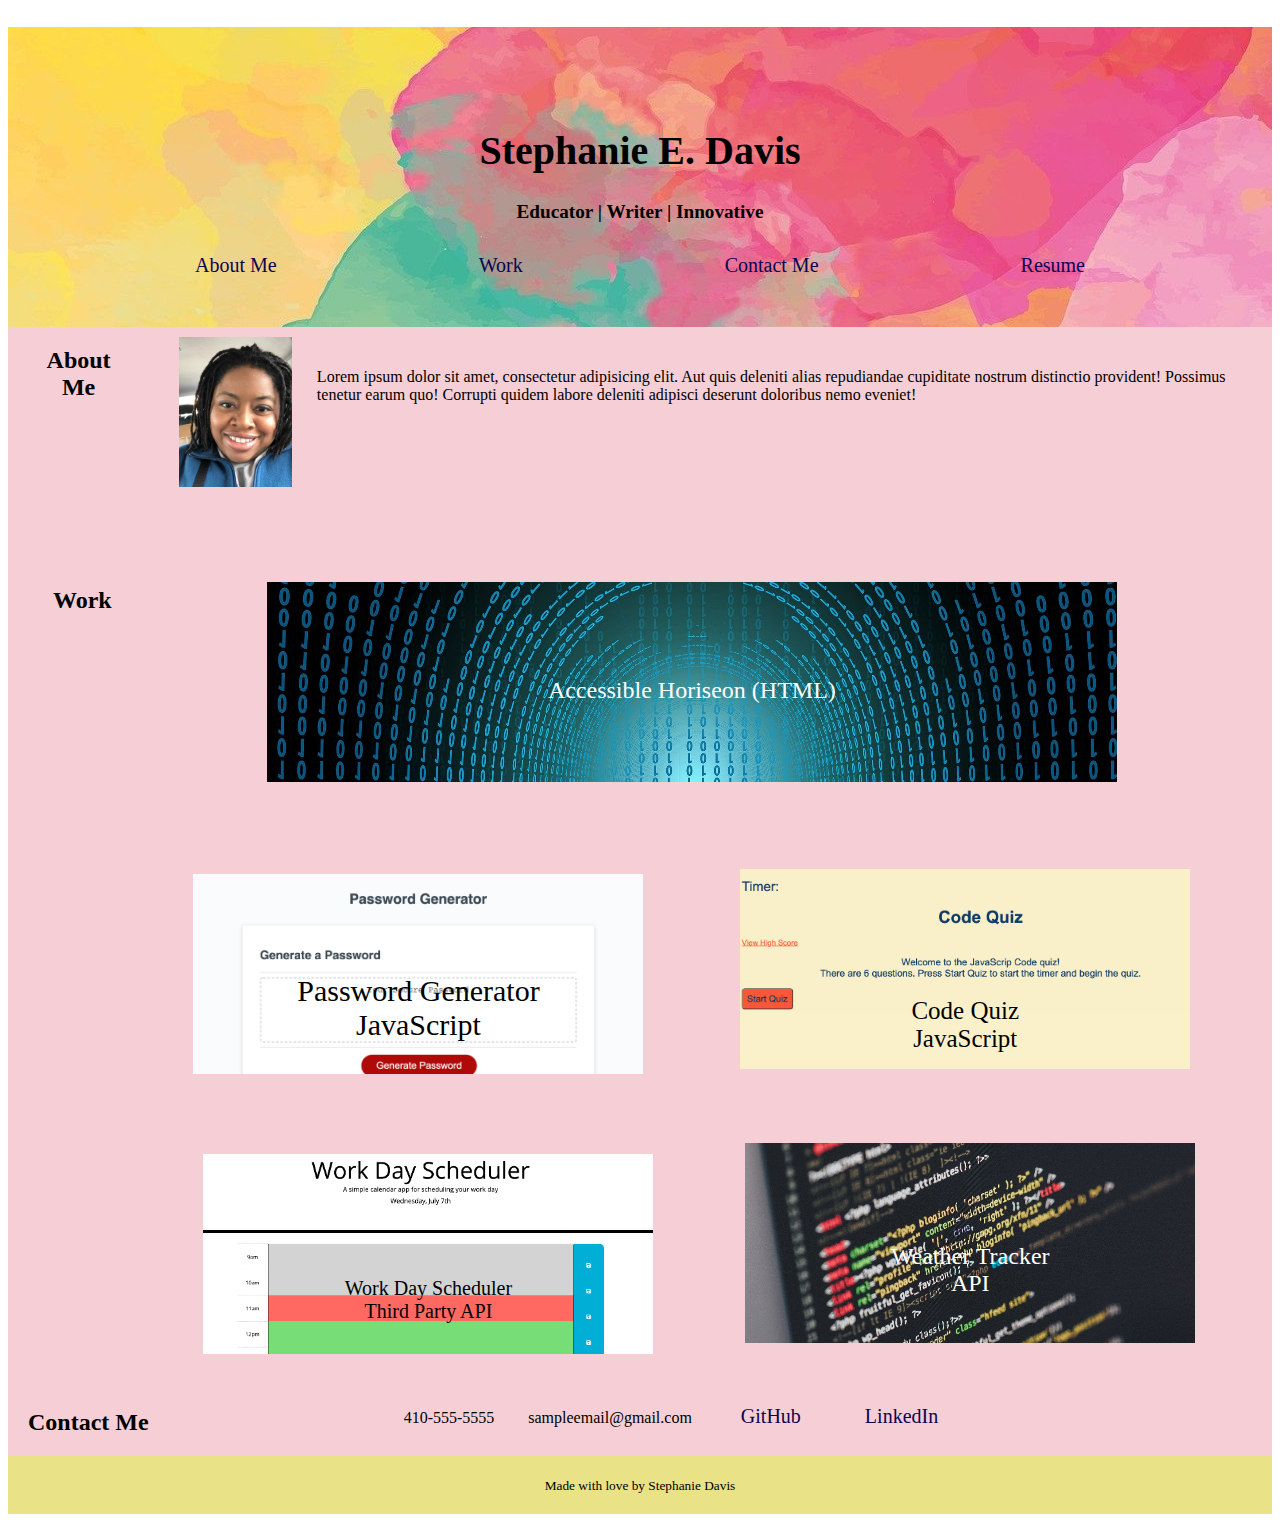
==== index.html @ 7079b50d "copied files from original portfolio" ====
<!DOCTYPE html>
<html lang="us-en">

<head>
    <meta charset="UTF-8" />
    <link rel="stylesheet" href="./assets/css/style.css">
    <title>Stephanie E. Davis Portfolio</title>
</head>

<!-- Heading 1: Name
Links: About Me, Work, Contact Me, and Resume
-->

<body>
    <header>
        <h1>Stephanie E. Davis</h1>
        <h2 id="adjective">Educator | Writer | Innovative</h2>
        <div id="nav">
            <a href="#About">About Me</a>
            <a href="#Work">Work</a>
            <a href="#Contact">Contact Me</a>
            <a href="./assets/resumes/SDavis Resume 08.25.20.pdf" target="_blank">Resume</a>
        </div>
    </header>

    <main>
        <section id="About">
            <h2 id="subbox">About Me</h2>
            <!-- <div id="subbox"> -->
            <!-- <div id="aboutme"> -->
            <img id="sdhead" src="images/sdheadshot.jpg" alt="Stephanie Davis head shot">
            <p id="Abme">Lorem ipsum dolor sit amet, consectetur adipisicing elit. Aut quis deleniti alias repudiandae
                cupiditate
                nostrum distinctio provident! Possimus tenetur earum quo! Corrupti quidem labore deleniti adipisci
                deserunt
                doloribus nemo eveniet!</p>
                <!-- </div> -->
        </section>

        <section id="Work">
            <h2 id="subbox2">Work</h2>
            <div id="bigcontainer">
                <a href="https://whatawhat.github.io/accessible_horiseon/" target="_blank">
                <img id="important" src="./images/binary.jpg"/>
                    </a> <span>Accessible Horiseon (HTML)</span>
                <!-- <p id="important"> <a href="https://whatawhat.github.io/accessible_horiseon/" target="_blank">CSS Style Cheat Sheet<br>
                    HTML and CSS</p> -->
                <div id="section2">
                    <a href="https://whatawhat.github.io/password_generator/" target="_blank">
                    <p id="two">Password Generator<br>
                        JavaScript</p></a>
                    <a href="https://whatawhat.github.io/codequiz/" target="_blank">
                    <p id="three"><br>Code Quiz<br>
                        JavaScript</p></a>
                    <a href="https://whatawhat.github.io/work_scheduler/" target="_blank">
                    <p id="four"><br>Work Day Scheduler<br>
                        Third Party API</p></a>
                    <p id="five">Weather Tracker<br>
                        API</p>
                </div>
            </div>

        </section>


        </section>


        <section id="contactTop">
            <h2 id="subbox3">Contact Me</h2>
            <ul id="Contact">
                <li>410-555-5555</li>
                <li>sampleemail@gmail.com</li>
                <a href="https://github.com/whatawhat" target="_blank"><li>GitHub</li></a>
                <a href="www.linkedin.com/in/stephanie-davis-56780b3b" target="_blank"><li>LinkedIn</li></a>
            </ul>
        </section>

        <footer id="footer">
            <small>Made with love by Stephanie Davis</small>
        </footer>
    </main>
</body>
</html>
</DOCTYPE>
---- assets/css/style.css ----
body {
font-family: Verdana, Geneva, Tahoma, sans-seriè;
}

header {
    background-image: url("../../images/watercolor2.jpg");
    background-repeat: no-repeat;
    height: 300px;
}

h1{
    font-size: 250%;
    text-align: center;
    padding-top: 100px;
}

#adjective {
    text-align: center;
    font-size: 120%;
}

#nav {
    display: flex;
    flex-direction: row;
    flex-wrap: nowrap;
    justify-content: space-evenly;
}

a {
    text-align: center;
    font-size: 125%;
    text-decoration: none;
    color: rgb(12, 4, 82);
    margin: 15px;
}

main {
    background-color: rgb(245, 207, 213);
}

#About {
    display: flex;
    flex-direction: row;
    /* margin-left: 50px; */
    justify-content: space-evenly;
}

#subbox {
    /* padding-right: 20px; */
    text-align: center;
    padding-left: 20px;
}

#aboutme {
    display: flex;
    justify-content: space-evenly;
    align-items: center;
}

#sdhead {
    max-width: 150px;
    max-height: 150px;
    padding-top: 10px;
    padding-bottom: 80px;
    margin-left: 50px;
}

#Abme {
    width: 950px;
    padding: 25px;
}

#Work {
    display: flex;
    flex-direction: row;
    /* flex-wrap: nowrap; */
    justify-content:space-evenly;
}

 #subbox2 {
    padding-left: 45px;
    text-align: center;
    /* padding-right: 90px; */
}

#important {
    /* background-image: url("images/binary.jpg");
    background-size: 500px 200px; */
    color: white;
    /* background-repeat: repeat; */
    /*max-width: 80%;*/
    width: 85%;
    height: 200px;
    text-align: center;
    /* padding-top: 30px;*/
    /* padding-left: 1150px; */
    /*margin-left: 30px; */
    /* padding: 50px 250px; */
    /* border: 100px; */
    /* margin-left: 70px; */
}

span {
    color: white;
    text-align: center;
    /* width: 100%; */
    position: relative;
    bottom: 125px;
    font-size: 150%;
}

#bigcontainer {
    display: flex;
    flex-direction: column;
    justify-content: space-evenly;
    align-items: center;
}

#section2 {
    display: flex;
    flex-direction: row;
    flex-wrap: wrap;
    justify-content: space-evenly;
}

#two {
    background-image: url("../../images/passwordGen.png");
    background-size: 460px;
    font-size: 150%;
    color: #000000;
    width: 450px;
    height: 100px;
    text-align: center;
    padding-top: 100px;
}
#three {
    background-image: url("../../images/codequizOne.png");
    background-size: 475px;
    font-size: 25px;
    color: #000000;
    width: 450px;
    height: 100px;
    text-align: center;
    padding-top: 100px;
}
#four {
    background-image: url("../../images/workday.png");
    background-size: 95%;
    font-size: 20px;
    color: #000000;
    width: 450px;
    height: 100px;
    text-align: center;
    padding-top: 100px;
}
#five {
    background-image: url("../../images/code.jpg");
    background-size: 550px;
    font-size: 150%;
    color: #ffffff;
    width: 450px;
    height: 100px;
    text-align: center;
    padding-top: 100px;
}

#contactTop {
    display: flex;
    flex-direction: row;
    flex-wrap: wrap;
    justify-content: left;
}

#subbox3 {
    text-align: center;
    padding-left: 20px;
}
#Contact {
    text-align: center;
    margin-left: 200px;
}

ul li {
    display: inline;
    margin: 15px;
}

footer {
    text-align: center;
    background-color: rgb(233, 226, 135);
    padding: 20px;    
}

@media screen and (max-width: 992px) {
    
            header {
            background-image: url("images/watercolor2.jpg");
            background-repeat: no-repeat;
            height: 200px;
            max-width: 100%;
        }
        
        h1{
            font-size: 200%;
            text-align: center;
            padding-top: 60px;
        }
        
        #nav {
            display: flex;
            flex-direction: row;
            flex-wrap: nowrap;
            justify-content: space-around;
        }
        
        #Work {
            display: flex;
            flex-direction: row;
            flex-wrap: nowrap;
            justify-content:left;
        }
        
         #subbox2 {
            flex-grow: 4;
            padding-left: 45px;
            text-align: center;
            /* padding-right: 90px; */
        }
        

        #important {
            background-image: url("images/binary.jpg");
            background-size: 560px;
            background-repeat: no-repeat;
            color: white;
            /*width: 500px;*/
            padding-left: 260px;
            padding-right: 230px;
            margin-left: 58px;
            margin-right: 73px;
            border-right: 10px;
            border-left: 10px;
            font-size: 100%
            
        }

        #section2 {
            display: flex;
            flex-direction: row;
            flex-wrap: wrap;
            justify-content: space-around;
        }
        
        #two {
            background-image: url("images/chartcode.jpg");
            background-size: 750px;
            font-size: 125%;
            color: #ffffff;
            width: 300px;
            height: 100px;
            text-align: center;
            padding-top: 75px;
        }
        #three {
            background-image: url("images/greenboard.jpg");
            background-size: 550px;
            font-size: 125%;
            color: #ffffff;
            width: 300px;
            height: 100px;
            text-align: center;
            padding-top: 75px;
        }
        #four {
            background-image: url("images/csscode.jpg");
            background-size: 101%;
            font-size: 125%;
            color: #ffffff;
            width: 300px;
            height: 100px;
            text-align: center;
            padding-top: 75px;
        }
        #five {
            background-image: url("images/code.jpg");
            background-size: 550px;
            font-size: 125%;
            color: #ffffff;
            width: 300px;
            height: 100px;
            text-align: center;
            padding-top: 75px;
        }
        
        #contactTop {
            display: flex;
            flex-direction: row;
            flex-wrap: nowrap;
            justify-content: left;
        }
        
        #subbox3 {
            text-align: center;
        }

        #Contact {
            text-align: center;
            margin-left: 30px;
        }
}


@media screen and (max-width: 768px) {
        header {
            background-image: url("images/watercolor2.jpg");
            background-repeat: no-repeat;
            height: 175px;
        }
        
        h1{
            font-size: 175%;
            text-align: center;
            padding-top: 40px;
        }
        
        #nav {
            display: flex;
            flex-direction: row;
            flex-wrap: nowrap;
            justify-content: space-evenly;
        }
        
        a {
            text-align: center;
            font-size: 125%;
            text-decoration: none;
            color: rgb(12, 4, 82);
            margin: 5px;
        }
        
        main {
            background-color: rgb(245, 207, 213);
        }
        
        #About {
            display: flex;
            flex-direction: row;
            flex-wrap: nowrap;
            justify-content: space-around;
            margin-left: 40px;
        }
        
        #subbox {
            flex-grow: 4;
            padding-right: 20px;
            text-align: center;
        }
        
        #sdhead{
            flex-grow: 2;
            max-width: 100px;
            max-height: 100px;
            padding-top: 10px;
        }
        
        #Abme {
            flex-grow: 5;
            padding: 0px 20px;
        }
        
        #Work {
            display: flex;
            flex-direction: row;
            flex-wrap: nowrap;
            justify-content:left;
        }
        
         #subbox2 {
            flex-grow: 2;
            padding-left: 35px;
            text-align: center;
        }
        
        #important {
            background-image: url("images/binary.jpg");
            background-size: 625px;
            color: white;
            width: 70%;
            height: 75px;
            text-align: center;
            padding-top: 50px;
            padding-left: 130px;
            margin-left: 30px;
        }
        
        #section2 {
            display: flex;
            flex-direction: row;
            flex-wrap: wrap;
            justify-content: space-evenly;
        }
        
        #two {
            background-image: url("images/chartcode.jpg");
            background-size: 750px;
            font-size: 130%;
            color: #ffffff;
            width: 300px;
            height: 100px;
            text-align: center;
            padding-top: 50px;
        }
        #three {
            background-image: url("images/greenboard.jpg");
            background-size: 550px;
            font-size: 130%;
            color: #ffffff;
            width: 300px;
            height: 100px;
            text-align: center;
            padding-top: 50px;
        }
        #four {
            background-image: url("images/csscode.jpg");
            background-size: 101%;
            font-size: 130%;
            color: #ffffff;
            width: 300px;
            height: 100px;
            text-align: center;
            padding-top: 50px;
        }
        #five {
            background-image: url("images/code.jpg");
            background-size: 550px;
            font-size: 130%;
            color: #ffffff;
            width: 300px;
            height: 100px;
            text-align: center;
            padding-top: 50px;
        }
        
        #contactTop {
            display: flex;
            flex-direction: row;
            flex-wrap: nowrap;
            justify-content: left;
        }
        
        #subbox3 {
            text-align: center;
            padding-left: 5px;
        }
        #Contact {
            text-align: center;
            margin-left: 30px;
            font-size: 25px;
        }
        
        ul li {
            
            display: inline;
            margin: 15px 0px;
            font-size: 50%;
        }
        
        footer {
            text-align: center;
            background-color: rgb(233, 226, 135);
            padding: 10px;    
        }
        
}

@media screen and (max-width: 576px) {
    
     header {
        background-image: url("images/watercolor2.jpg");
        background-repeat: no-repeat;
        height: 140px;
    }
    
    h1{
        font-size: 130%;
        text-align: center;
        padding-top: 20px;
    }
    
    #adjective {
        text-align: center;
        font-size: 90%;
    }
    
    #nav {
        display: flex;
        flex-direction: row;
        flex-wrap: nowrap;
        justify-content: space-evenly;
    }
    
    a {
        text-align: center;
        font-size: 100%;
        text-decoration: none;
        color: rgb(12, 4, 82);
    }
    
    #About {
        display: flex;
        flex-direction: column;
        flex-wrap: wrap;
        justify-content: space-around;
        margin-left: 30px;
    }
    
    #subbox {
        flex-grow: 1;
        padding-right: 20px;
        text-align: center;
        font-size: 100%;
    }
    
    #sdhead{
        margin-left: auto;
        margin-right: auto;
        max-width: 50px;
        max-height: 50px;
        padding-top: 10px;
    }
    
    #Abme {
        padding-left: 20px;
        font-size: 80%;
    }
    
    #Work {
        display: flex;
        flex-direction: column;
        flex-wrap: nowrap;
        justify-content:center;
    }
    
     #subbox2 {
        padding-left: 45px;
        text-align: center;
    }
    
    #important {
        /* background-image: url("images/binary.jpg"); */
        background-size: 0px;
        color: darkblue;
        width: 60%;
        height: 50px;
        text-align: center;
        padding-top: 50px;
        padding-left: 10px;
        margin-left: 10px;
        margin-right: 10px;
        padding-right: 20px;
    }
    
    #section2 {
        display: flex;
        flex-direction: column;
        flex-wrap: nowrap;
        justify-content: center;
    }
    
    #two {
        /* background-image: url("images/chartcode.jpg"); */
        background-size: 0px;
        font-size: 100%;
        color: darkblue;
        width: 200px;
        height: 75px;
        text-align: center;
        padding-top: 10px;
        margin-left: auto;
        margin-right: auto;
    }
    #three {
        /* background-image: url("images/greenboard.jpg"); */
        background-size: 0px;
        font-size: 100%;
        color: darkblue;
        width: 200px;
        height: 75px;
        text-align: center;
        padding-top: 10px;
        margin-left: auto;
        margin-right: auto;
    }
    #four {
        /* background-image: url("images/csscode.jpg"); */
        background-size: 0px;
        font-size: 100%;
        color: darkblue;
        width: 200px;
        height: 75px;
        text-align: center;
        padding-top: 10px;
        margin-left: auto;
        margin-right: auto;
    }
    #five {
        /* background-image: url("images/code.jpg"); */
        background-size: 0px;
        font-size: 100%;
        color: darkblue;
        width: 200px;
        height: 75px;
        text-align: center;
        padding-top: 10px;
        margin-left: auto;
        margin-right: auto;
    }
    
    #contactTop {
        display: flex;
        flex-direction: column;
        flex-wrap: wrap;
        justify-content: left;
    }
    
    #subbox3 {
        text-align: center;
        /* padding-left: 20px; */
    }
    #Contact {
        text-align: center;
        margin-left: 0px;
    }
    
    ul li {
        margin: 0px 100px;
        font-size: 60%;
        flex-basis: 300px;
        align-self: center;
    }
    
    footer {
        text-align: center;
        background-color: rgb(233, 226, 135);
        padding: 20px;    
    }
    
    
}
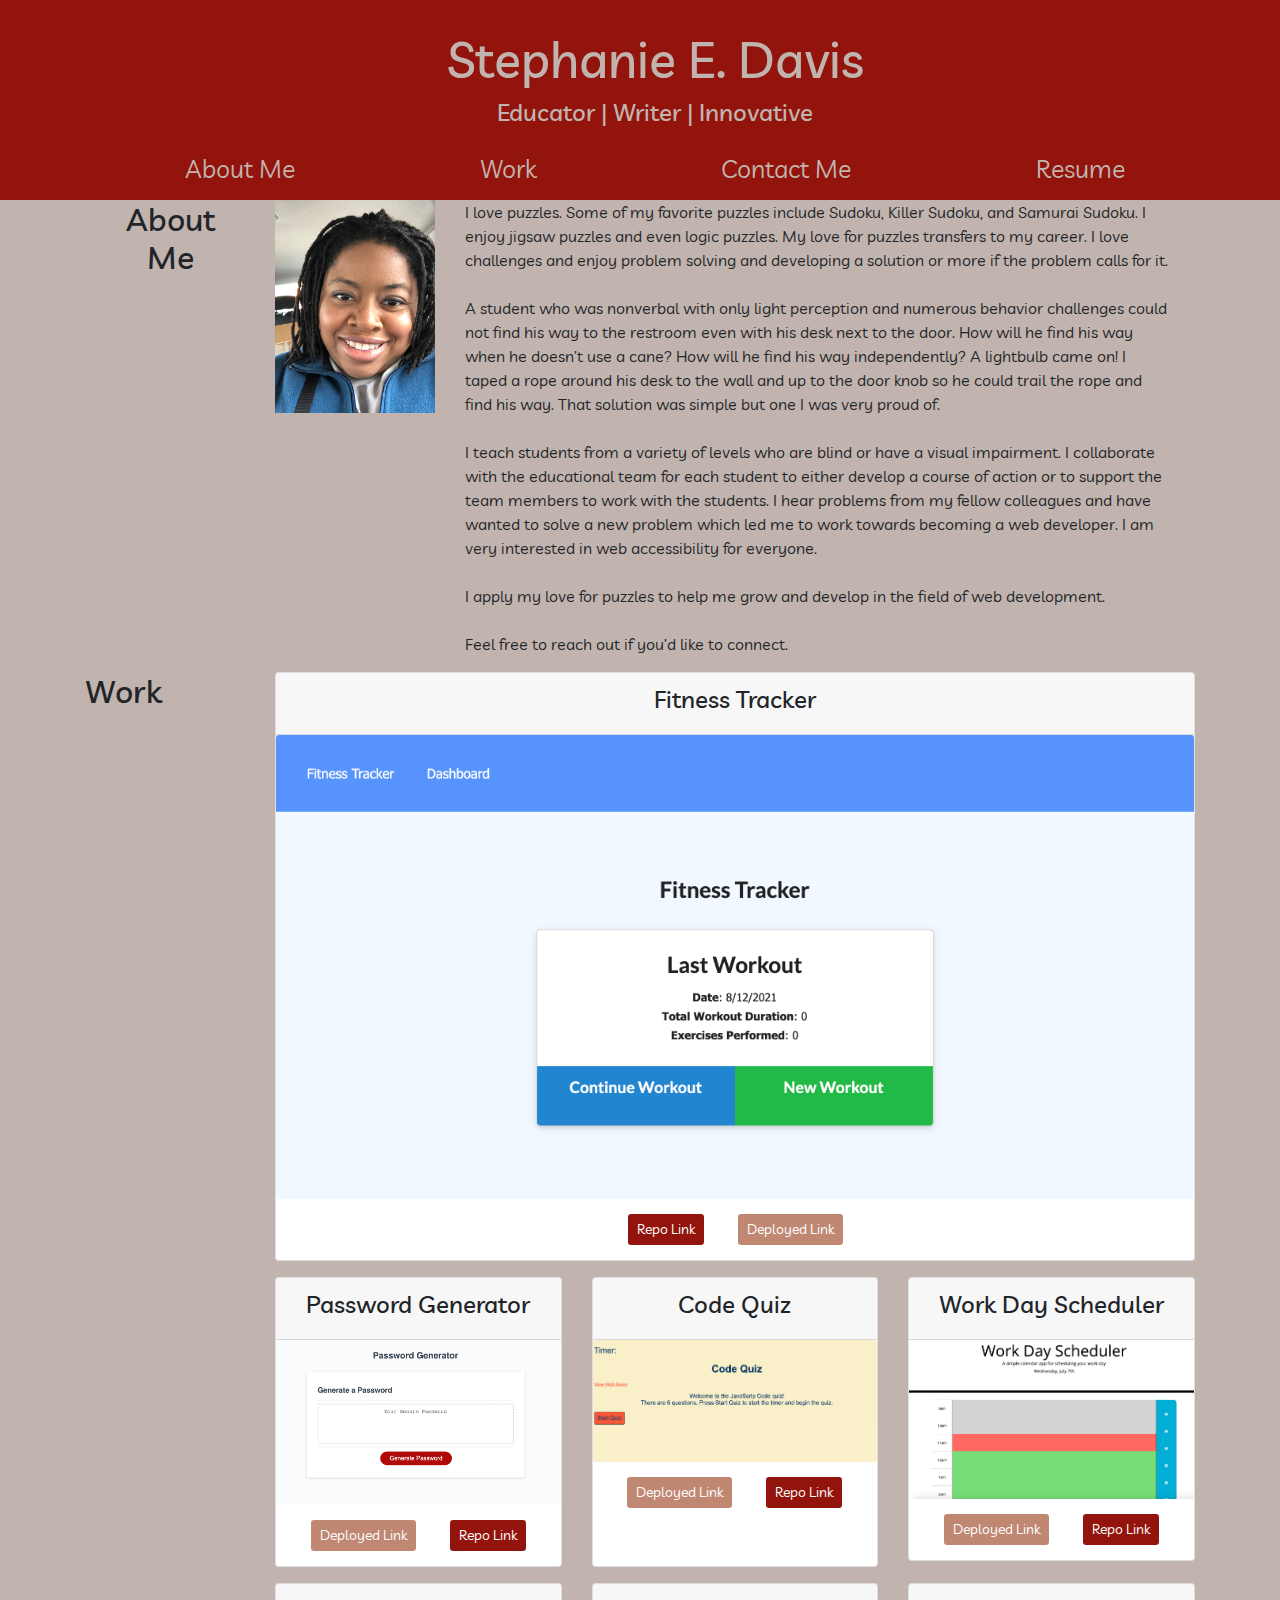
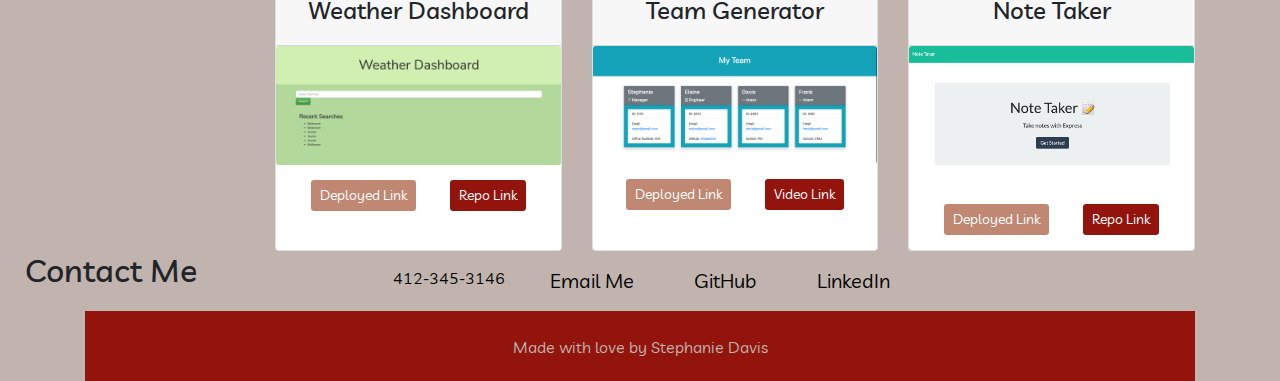
==== commit 60a17aaf: "changed file name so it hopefully comes through" ====
--- a/index.html
+++ b/index.html
@@ -3,15 +3,26 @@
 
 <head>
     <meta charset="UTF-8" />
+    <meta name="viewport" content="width=device-width, initial-scale=1">
+    <link rel="stylesheet" href="https://maxcdn.bootstrapcdn.com/bootstrap/4.5.2/css/bootstrap.min.css">
+    <!-- <script src="https://cdn.jsdelivr.net/npm/bootstrap@5.0.2/dist/js/bootstrap.bundle.min.js" integrity="sha384-MrcW6ZMFYlzcLA8Nl+NtUVF0sA7MsXsP1UyJoMp4YLEuNSfAP+JcXn/tWtIaxVXM" crossorigin="anonymous"></script> -->
+    
+    <!-- <script src="https://cdnjs.cloudflare.com/ajax/libs/popper.js/1.16.0/umd/popper.min.js"></script> -->
+  <!-- <script src="https://maxcdn.bootstrapcdn.com/bootstrap/4.5.2/js/bootstrap.min.js"></script> -->
+  <link rel="preconnect" href="https://fonts.googleapis.com">
+    <link rel="preconnect" href="https://fonts.gstatic.com" crossorigin>
+    <link href="https://fonts.googleapis.com/css2?family=Livvic&display=swap" rel="stylesheet">  
     <link rel="stylesheet" href="./assets/css/style.css">
-    <title>Stephanie E. Davis Portfolio</title>
+  <title>Stephanie E. Davis Portfolio</title>
 </head>
 
 <!-- Heading 1: Name
 Links: About Me, Work, Contact Me, and Resume
 -->
 
+
 <body>
+    <div class="container-fluid" id="bodyheader">
     <header>
         <h1>Stephanie E. Davis</h1>
         <h2 id="adjective">Educator | Writer | Innovative</h2>
@@ -22,64 +33,188 @@
             <a href="./assets/resumes/SDavis Resume 08.25.20.pdf" target="_blank">Resume</a>
         </div>
     </header>
+</div>
 
     <main>
-        <section id="About">
-            <h2 id="subbox">About Me</h2>
-            <!-- <div id="subbox"> -->
-            <!-- <div id="aboutme"> -->
-            <img id="sdhead" src="images/sdheadshot.jpg" alt="Stephanie Davis head shot">
-            <p id="Abme">Lorem ipsum dolor sit amet, consectetur adipisicing elit. Aut quis deleniti alias repudiandae
-                cupiditate
-                nostrum distinctio provident! Possimus tenetur earum quo! Corrupti quidem labore deleniti adipisci
-                deserunt
-                doloribus nemo eveniet!</p>
-                <!-- </div> -->
+    <div class="container">
+        <div class="row">
+            <div class="col-xs-12 col-sm-12 col-md-2 col-lg-2">
+                <h2 id="subbox">About Me</h2>
+            </div>
+            <div class="col-xs-12 col-sm-12 col-md-2 col-lg-2">
+                <img id="sdhead" src="./images/sdheadshot.jpg" class="img-fluid" alt="Stephanie Davis head shot">
+            </div>
+            <div class="ol-xs-12 col-sm-12 col-md-8 col-lg-8">
+            <p id="Abme">I love puzzles. Some of my favorite puzzles include Sudoku, Killer Sudoku, and Samurai Sudoku. I enjoy jigsaw puzzles and even logic puzzles. My love for puzzles transfers to my career. I love challenges and enjoy problem solving and developing a solution or more if the problem calls for it.<br><br>
+
+            A student who was nonverbal with only light perception and numerous behavior challenges could not find his way to the restroom even with his desk next to the door. How will he find his way when he doesn’t use a cane? How will he find his way independently? A lightbulb came on! I taped a rope around his desk to the wall and up to the door knob so he could trail the rope and find his way. That solution was simple but one I was very proud of.<br><br>
+                
+            I teach students from a variety of levels who are blind or have a visual impairment. I collaborate with the educational team for each student to either develop a course of action or to support the team members to work with the students. I hear problems from my fellow colleagues and have wanted to solve a new problem which led me to work towards becoming a web developer. I am very interested in web accessibility for everyone.<br><br>
+                
+            I apply my love for puzzles to help me grow and develop in the field of web development.<br><br>
+                
+            Feel free to reach out if you’d like to connect.</p>
+            </div>
+        </div>
+            </section>
+    </div>
+
+    <div class="container">
+        <div class="row">
+            <div class="ol-xs-12 col-sm-3 col-md-3 col-lg-2">
+                <h2 id="subbox2">Work</h2>
+            </div>
+            <div class="ol-xs-12 col-sm-9 col-md-9 col-lg-10">
+                    <div class="card text-center">
+                        <div class="card-header">
+                            <h4>Fitness Tracker</h4>
+                        </div>
+                        <div>
+                        <img class="card-img" src="./images/FitnessTrackHome.png" class="img-fluid"/>
+                        </div>
+
+                        <div>
+                        <a href="https://github.com/whatawhat/workout_tracker" target="_blank" class="btn btn-sm active repolink" role="button">Repo Link</a>
+                        <a href="https://aqueous-beyond-78787.herokuapp.com/" class="btn btn-sm active deployedlink" role="button">Deployed Link</a>
+                        </div>
+                    </div>
+            </div>
+
+    <div class="container workcard">
+        <div class=row>
+            <div class="col-xs-12 col-sm-6 col-md-6 col-lg-4 mt-3">
+                <div class="card text-center">
+                    <div class="card-header" class="cardtop">
+                        <h4>Password Generator</h4>
+                    </div>
+                    <div>
+                        <img class="card-img" src="images/passwordGen.png"/>
+                    </div>
+                    <div>
+                        <a href="https://whatawhat.github.io/password_generator/" target="_blank" class=" btn btn-sm active deployedlink" role="button">Deployed Link</a>
+                        <a href="https://github.com/whatawhat/password_generator" class="btn btn-sm active repolink" role="button">Repo Link</a>
+                    </div>
+                </div>
+            </div>
+
+            <div class="col-xs-12 col-sm-6 col-md-6 col-lg-4 mt-3">
+                <div class="card text-center h-100">
+                    <div class="card-header" class="cardtop">
+                        <h4>Code Quiz</h4>
+                    </div>
+                    <div>
+                        <img class="card-img" src="images/codequizOne.png"/>
+                    </div>
+                    <div>
+                        <a href="https://github.com/whatawhat/codequiz" target="_blank" class="btn btn-sm active deployedlink" role="button">Deployed Link</a>
+                        <a href="https://whatawhat.github.io/codequiz/" target="_blank" class="btn btn-sm active repolink" role="button">Repo Link</a>
+                    </div>
+                </div>
+            </div>
+
+            <div class="col-xs-12 col-sm-6 col-md-6 col-lg-4 mt-3">
+                <div class="card text-center">
+                    <div class="card-header" class="cardtop">
+                        <h4>Work Day Scheduler</h4>
+                    </div>
+                    <div>
+                        <img class="card-img" src="images/workday.png"/>
+                    </div>
+                    <div>
+                        <a href="https://github.com/whatawhat/work_scheduler" target="_blank" class="btn btn-sm active deployedlink" role="button">Deployed Link</a>
+                        <a href="https://whatawhat.github.io/work_scheduler/" target="_blank" class="btn btn-sm active repolink" role="button">Repo Link</a>
+                    </div>
+                </div>
+            </div>
+
+            <div class="col-xs-12 col-sm-6 col-md-6 col-lg-4 mt-3">
+                <div class="card text-center h-100">
+                    <div class="card-header" class="cardtop">
+                        <h4>Weather Dashboard</h4>
+                    </div>
+                    <div>
+                        <img class="card-img" src="images/Weatherdash1.png"/>
+                    </div>
+                    <div>
+                        <a href="https://github.com/whatawhat/weather_dashboard" target="_blank" class="btn btn-sm active deployedlink" role="button">Deployed Link</a>
+                        <a href="https://whatawhat.github.io/weather_dashboard/" target="_blank" class="btn btn-sm active repolink" role="button">Repo Link</a>
+                    </div>
+                </div>
+            </div>
+
+            <div class="col-xs-12 col-sm-6 col-md-6 col-lg-4 mt-3">
+                <div class="card text-center h-100">
+                    <div class="card-header" class="cardtop">
+                        <h4>Team Generator</h4>
+                    </div>
+                    <div>
+                        <img class="card-img" src="images/team_generate_pic.png"/>
+                    </div>
+                    <div>
+                        <a href="https://github.com/whatawhat/team_profile" target="_blank" class="btn btn-sm active deployedlink" role="button">Deployed Link</a>
+                        <a href="https://drive.google.com/file/d/1Y1387oLMv15UVaobafnYd0-dpTm5bjFo/view" target="_blank" class="btn btn-sm active repolink" role="button">Video Link</a>
+                    </div>
+                </div>
+            </div>
+
+            <div class="col-xs-12 col-sm-6 col-md-6 col-lg-4 mt-3">
+                <div class="card text-center">
+                    <div class="card-header" class="cardtop">
+                        <h4>Note Taker</h4>
+                    </div>
+                    <div>
+                        <img class="card-img" src="images/introNoteTracker4.png"/>
+                    </div>
+                    <div>
+                        <a href="https://github.com/whatawhat/note_taker" target="_blank" class="btn btn-sm active deployedlink" role="button">Deployed Link</a>
+                        <a href="https://peaceful-bayou-22212.herokuapp.com/" target="_blank" class="btn btn-sm active repolink" role="button">Repo Link</a>
+                    </div>
+                </div>
+            </div>
+
+        </div>
+    </div>
+            
+             
+
         </section>
-
-        <section id="Work">
-            <h2 id="subbox2">Work</h2>
-            <div id="bigcontainer">
-                <a href="https://whatawhat.github.io/accessible_horiseon/" target="_blank">
-                <img id="important" src="./images/binary.jpg"/>
-                    </a> <span>Accessible Horiseon (HTML)</span>
-                <!-- <p id="important"> <a href="https://whatawhat.github.io/accessible_horiseon/" target="_blank">CSS Style Cheat Sheet<br>
-                    HTML and CSS</p> -->
-                <div id="section2">
-                    <a href="https://whatawhat.github.io/password_generator/" target="_blank">
-                    <p id="two">Password Generator<br>
-                        JavaScript</p></a>
-                    <a href="https://whatawhat.github.io/codequiz/" target="_blank">
-                    <p id="three"><br>Code Quiz<br>
-                        JavaScript</p></a>
-                    <a href="https://whatawhat.github.io/work_scheduler/" target="_blank">
-                    <p id="four"><br>Work Day Scheduler<br>
-                        Third Party API</p></a>
-                    <p id="five">Weather Tracker<br>
-                        API</p>
-                </div>
-            </div>
+        </div>
+
 
         </section>
-
-
-        </section>
-
-
-        <section id="contactTop">
-            <h2 id="subbox3">Contact Me</h2>
-            <ul id="Contact">
-                <li>410-555-5555</li>
-                <li>sampleemail@gmail.com</li>
-                <a href="https://github.com/whatawhat" target="_blank"><li>GitHub</li></a>
-                <a href="www.linkedin.com/in/stephanie-davis-56780b3b" target="_blank"><li>LinkedIn</li></a>
-            </ul>
-        </section>
+<div class="container">
+    <div class="row">
+            <div class="col-xs-12 col-sm-3 col-md-3 col-lg-3">
+                <h2 class="text-center text-left" id="contact">Contact Me</h2>
+            </div>
+            <div class="col-xs-12 col-sm-9 col-md-9 col-lg-9">
+                <ul class="nav text-center" id="contactsect">
+                    <li class="nav-item">412-345-3146</li>
+                    <li class="nav-item">
+                        <a class="foot" href="mailto:stephedavis12@gmail.com" target="_blank">Email Me</a>
+                    </li>
+                    <li class="nav-item">
+                        <a class="foot" href="https://github.com/whatawhat" target="_blank">GitHub</a>
+                    </li>
+                    <li class="nav-item">
+                        <a class="foot" href="www.linkedin.com/in/stephanie-davis-56780b3b" target="_blank">LinkedIn</a>
+                    </li>
+                
+                    <!-- <li class="nav-item">
+                        <a class="foot" href="www.linkedin.com/in/stephanie-davis-56780b3b" target="_blank">Twitter</a>
+                    </li> -->
+                </ul>
+            </div>
+       
+    </div>
+</div>
 
         <footer id="footer">
             <small>Made with love by Stephanie Davis</small>
         </footer>
     </main>
+</div>
+    <script src="https://cdn.jsdelivr.net/npm/bootstrap@5.0.2/dist/js/bootstrap.bundle.min.js" integrity="sha384-MrcW6ZMFYlzcLA8Nl+NtUVF0sA7MsXsP1UyJoMp4YLEuNSfAP+JcXn/tWtIaxVXM" crossorigin="anonymous"></script>
 </body>
 </html>
 </DOCTYPE>--- a/assets/css/style.css
+++ b/assets/css/style.css
@@ -1,22 +1,33 @@
 body {
-font-family: Verdana, Geneva, Tahoma, sans-seriè;
+    font-family: 'Livvic', sans-serif;
+    margin: 0;
+    padding: 0;
+/* font-family: Verdana, Geneva, Tahoma, sans-serif; */
 }
 
 header {
-    background-image: url("../../images/watercolor2.jpg");
-    background-repeat: no-repeat;
-    height: 300px;
+    height: 200px;
+    font-size: 20px;
+    width: 100vw;
+    left: 0px;
+}
+
+#bodyheader {
+    background-color: #92140C;
+    width: 100%;
 }
 
 h1{
     font-size: 250%;
     text-align: center;
-    padding-top: 100px;
+    padding-top: 30px;
+    color: #C1B4AE;
 }
 
 #adjective {
     text-align: center;
     font-size: 120%;
+    color: #C1B4AE;
 }
 
 #nav {
@@ -24,18 +35,20 @@
     flex-direction: row;
     flex-wrap: nowrap;
     justify-content: space-evenly;
+    color: #C1B4AE;
+    border-bottom: 20px;
 }
 
 a {
     text-align: center;
     font-size: 125%;
     text-decoration: none;
-    color: rgb(12, 4, 82);
+    color: #C1B4AE;
     margin: 15px;
 }
 
 main {
-    background-color: rgb(245, 207, 213);
+    background-color: #C1B4AE;
 }
 
 #About {
@@ -46,58 +59,28 @@
 }
 
 #subbox {
-    /* padding-right: 20px; */
+    padding-right: 10px; 
     text-align: center;
     padding-left: 20px;
-}
-
-#aboutme {
-    display: flex;
-    justify-content: space-evenly;
-    align-items: center;
-}
-
-#sdhead {
-    max-width: 150px;
-    max-height: 150px;
-    padding-top: 10px;
-    padding-bottom: 80px;
-    margin-left: 50px;
+    /* margin-left: -225px; */
 }
 
 #Abme {
-    width: 950px;
-    padding: 25px;
-}
-
-#Work {
-    display: flex;
-    flex-direction: row;
-    /* flex-wrap: nowrap; */
-    justify-content:space-evenly;
-}
-
- #subbox2 {
-    padding-left: 45px;
-    text-align: center;
-    /* padding-right: 90px; */
-}
-
-#important {
-    /* background-image: url("images/binary.jpg");
-    background-size: 500px 200px; */
-    color: white;
-    /* background-repeat: repeat; */
-    /*max-width: 80%;*/
-    width: 85%;
-    height: 200px;
-    text-align: center;
-    /* padding-top: 30px;*/
-    /* padding-left: 1150px; */
-    /*margin-left: 30px; */
-    /* padding: 50px 250px; */
-    /* border: 100px; */
-    /* margin-left: 70px; */
+    /* width: 950px; */
+    padding-right: 25px;
+}
+
+
+/* #subbox2 {
+    margin-left: -70px;
+} */
+#cardtop {
+    background-color: #BE7C4D;;
+    color:#353238;
+}
+
+.workcard {
+    margin-left: 190px;
 }
 
 span {
@@ -109,13 +92,15 @@
     font-size: 150%;
 }
 
-#bigcontainer {
-    display: flex;
-    flex-direction: column;
-    justify-content: space-evenly;
-    align-items: center;
-}
-
+.repolink {
+    background-color: #92140C;
+    color: white;
+}
+
+.deployedlink {
+    background-color: #C08773;
+    color: white;
+}
 #section2 {
     display: flex;
     flex-direction: row;
@@ -123,47 +108,6 @@
     justify-content: space-evenly;
 }
 
-#two {
-    background-image: url("../../images/passwordGen.png");
-    background-size: 460px;
-    font-size: 150%;
-    color: #000000;
-    width: 450px;
-    height: 100px;
-    text-align: center;
-    padding-top: 100px;
-}
-#three {
-    background-image: url("../../images/codequizOne.png");
-    background-size: 475px;
-    font-size: 25px;
-    color: #000000;
-    width: 450px;
-    height: 100px;
-    text-align: center;
-    padding-top: 100px;
-}
-#four {
-    background-image: url("../../images/workday.png");
-    background-size: 95%;
-    font-size: 20px;
-    color: #000000;
-    width: 450px;
-    height: 100px;
-    text-align: center;
-    padding-top: 100px;
-}
-#five {
-    background-image: url("../../images/code.jpg");
-    background-size: 550px;
-    font-size: 150%;
-    color: #ffffff;
-    width: 450px;
-    height: 100px;
-    text-align: center;
-    padding-top: 100px;
-}
-
 #contactTop {
     display: flex;
     flex-direction: row;
@@ -175,27 +119,37 @@
     text-align: center;
     padding-left: 20px;
 }
-#Contact {
+
+/* #Contact {
     text-align: center;
     margin-left: 200px;
-}
+} */
 
 ul li {
     display: inline;
     margin: 15px;
-}
-
+    color: black;
+}
+
+#contact {
+    /* padding-left: -25px; */
+    margin-left: -225px;
+}
+.foot {
+    color: black;
+  
+}
 footer {
     text-align: center;
-    background-color: rgb(233, 226, 135);
-    padding: 20px;    
+    background-color: #92140C;
+    color: #C1B4AE;
+    padding: 20px;
+    font-size: 20px;  
 }
 
 @media screen and (max-width: 992px) {
     
-            header {
-            background-image: url("images/watercolor2.jpg");
-            background-repeat: no-repeat;
+        header {
             height: 200px;
             max-width: 100%;
         }
@@ -219,29 +173,9 @@
             flex-wrap: nowrap;
             justify-content:left;
         }
-        
-         #subbox2 {
-            flex-grow: 4;
-            padding-left: 45px;
-            text-align: center;
-            /* padding-right: 90px; */
-        }
-        
-
-        #important {
-            background-image: url("images/binary.jpg");
-            background-size: 560px;
-            background-repeat: no-repeat;
-            color: white;
-            /*width: 500px;*/
-            padding-left: 260px;
-            padding-right: 230px;
-            margin-left: 58px;
-            margin-right: 73px;
-            border-right: 10px;
-            border-left: 10px;
-            font-size: 100%
-            
+
+        .workcard {
+            margin-left: 175px;
         }
 
         #section2 {
@@ -251,47 +185,6 @@
             justify-content: space-around;
         }
         
-        #two {
-            background-image: url("images/chartcode.jpg");
-            background-size: 750px;
-            font-size: 125%;
-            color: #ffffff;
-            width: 300px;
-            height: 100px;
-            text-align: center;
-            padding-top: 75px;
-        }
-        #three {
-            background-image: url("images/greenboard.jpg");
-            background-size: 550px;
-            font-size: 125%;
-            color: #ffffff;
-            width: 300px;
-            height: 100px;
-            text-align: center;
-            padding-top: 75px;
-        }
-        #four {
-            background-image: url("images/csscode.jpg");
-            background-size: 101%;
-            font-size: 125%;
-            color: #ffffff;
-            width: 300px;
-            height: 100px;
-            text-align: center;
-            padding-top: 75px;
-        }
-        #five {
-            background-image: url("images/code.jpg");
-            background-size: 550px;
-            font-size: 125%;
-            color: #ffffff;
-            width: 300px;
-            height: 100px;
-            text-align: center;
-            padding-top: 75px;
-        }
-        
         #contactTop {
             display: flex;
             flex-direction: row;
@@ -312,8 +205,6 @@
 
 @media screen and (max-width: 768px) {
         header {
-            background-image: url("images/watercolor2.jpg");
-            background-repeat: no-repeat;
             height: 175px;
         }
         
@@ -334,13 +225,12 @@
             text-align: center;
             font-size: 125%;
             text-decoration: none;
-            color: rgb(12, 4, 82);
             margin: 5px;
         }
         
-        main {
+        /* main {
             background-color: rgb(245, 207, 213);
-        }
+        } */
         
         #About {
             display: flex;
@@ -351,16 +241,19 @@
         }
         
         #subbox {
-            flex-grow: 4;
+            /* flex-grow: 4; */
             padding-right: 20px;
             text-align: center;
         }
         
         #sdhead{
-            flex-grow: 2;
+            /* flex-grow: 2; */
             max-width: 100px;
             max-height: 100px;
             padding-top: 10px;
+            display: block;
+            margin-left: auto;
+            margin-right: auto;
         }
         
         #Abme {
@@ -381,66 +274,10 @@
             text-align: center;
         }
         
-        #important {
-            background-image: url("images/binary.jpg");
-            background-size: 625px;
-            color: white;
-            width: 70%;
-            height: 75px;
-            text-align: center;
-            padding-top: 50px;
-            padding-left: 130px;
-            margin-left: 30px;
-        }
-        
-        #section2 {
-            display: flex;
-            flex-direction: row;
-            flex-wrap: wrap;
-            justify-content: space-evenly;
-        }
-        
-        #two {
-            background-image: url("images/chartcode.jpg");
-            background-size: 750px;
-            font-size: 130%;
-            color: #ffffff;
-            width: 300px;
-            height: 100px;
-            text-align: center;
-            padding-top: 50px;
-        }
-        #three {
-            background-image: url("images/greenboard.jpg");
-            background-size: 550px;
-            font-size: 130%;
-            color: #ffffff;
-            width: 300px;
-            height: 100px;
-            text-align: center;
-            padding-top: 50px;
-        }
-        #four {
-            background-image: url("images/csscode.jpg");
-            background-size: 101%;
-            font-size: 130%;
-            color: #ffffff;
-            width: 300px;
-            height: 100px;
-            text-align: center;
-            padding-top: 50px;
-        }
-        #five {
-            background-image: url("images/code.jpg");
-            background-size: 550px;
-            font-size: 130%;
-            color: #ffffff;
-            width: 300px;
-            height: 100px;
-            text-align: center;
-            padding-top: 50px;
-        }
-        
+        .workcard {
+            margin-left: 135px;
+        }
+
         #contactTop {
             display: flex;
             flex-direction: row;
@@ -462,12 +299,13 @@
             
             display: inline;
             margin: 15px 0px;
-            font-size: 50%;
+            /* font-size: 50%; */
         }
         
         footer {
             text-align: center;
-            background-color: rgb(233, 226, 135);
+            background-color: #92140C;
+            color: #C1B4AE;
             padding: 10px;    
         }
         
@@ -476,8 +314,6 @@
 @media screen and (max-width: 576px) {
     
      header {
-        background-image: url("images/watercolor2.jpg");
-        background-repeat: no-repeat;
         height: 140px;
     }
     
@@ -503,7 +339,6 @@
         text-align: center;
         font-size: 100%;
         text-decoration: none;
-        color: rgb(12, 4, 82);
     }
     
     #About {
@@ -545,21 +380,9 @@
         padding-left: 45px;
         text-align: center;
     }
-    
-    #important {
-        /* background-image: url("images/binary.jpg"); */
-        background-size: 0px;
-        color: darkblue;
-        width: 60%;
-        height: 50px;
-        text-align: center;
-        padding-top: 50px;
-        padding-left: 10px;
-        margin-left: 10px;
-        margin-right: 10px;
-        padding-right: 20px;
-    }
-    
+    .workcard {
+        margin-left: auto;
+    }
     #section2 {
         display: flex;
         flex-direction: column;
@@ -567,55 +390,6 @@
         justify-content: center;
     }
     
-    #two {
-        /* background-image: url("images/chartcode.jpg"); */
-        background-size: 0px;
-        font-size: 100%;
-        color: darkblue;
-        width: 200px;
-        height: 75px;
-        text-align: center;
-        padding-top: 10px;
-        margin-left: auto;
-        margin-right: auto;
-    }
-    #three {
-        /* background-image: url("images/greenboard.jpg"); */
-        background-size: 0px;
-        font-size: 100%;
-        color: darkblue;
-        width: 200px;
-        height: 75px;
-        text-align: center;
-        padding-top: 10px;
-        margin-left: auto;
-        margin-right: auto;
-    }
-    #four {
-        /* background-image: url("images/csscode.jpg"); */
-        background-size: 0px;
-        font-size: 100%;
-        color: darkblue;
-        width: 200px;
-        height: 75px;
-        text-align: center;
-        padding-top: 10px;
-        margin-left: auto;
-        margin-right: auto;
-    }
-    #five {
-        /* background-image: url("images/code.jpg"); */
-        background-size: 0px;
-        font-size: 100%;
-        color: darkblue;
-        width: 200px;
-        height: 75px;
-        text-align: center;
-        padding-top: 10px;
-        margin-left: auto;
-        margin-right: auto;
-    }
-    
     #contactTop {
         display: flex;
         flex-direction: column;
@@ -634,14 +408,15 @@
     
     ul li {
         margin: 0px 100px;
-        font-size: 60%;
+        /* font-size: 60%; */
         flex-basis: 300px;
         align-self: center;
     }
     
     footer {
         text-align: center;
-        background-color: rgb(233, 226, 135);
+        background-color: #92140C;
+        color: #C1B4AE;
         padding: 20px;    
     }
     
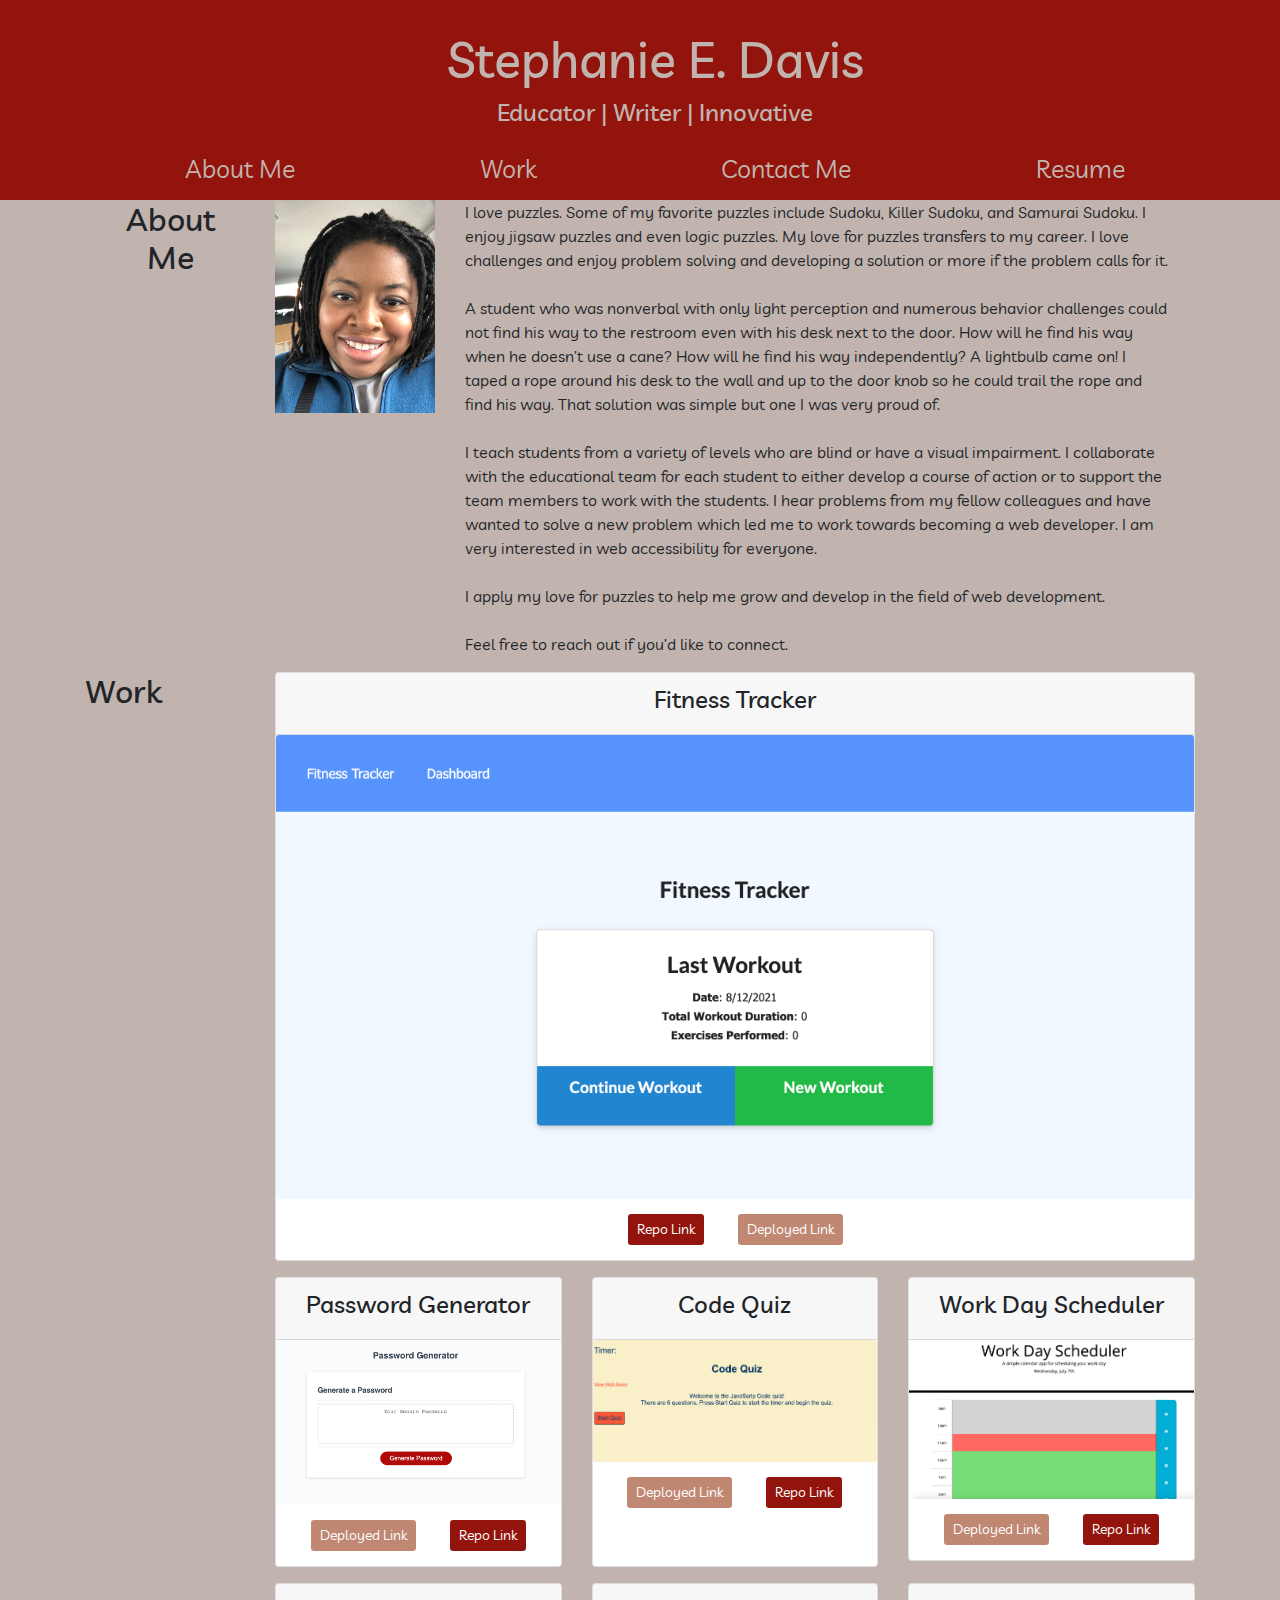
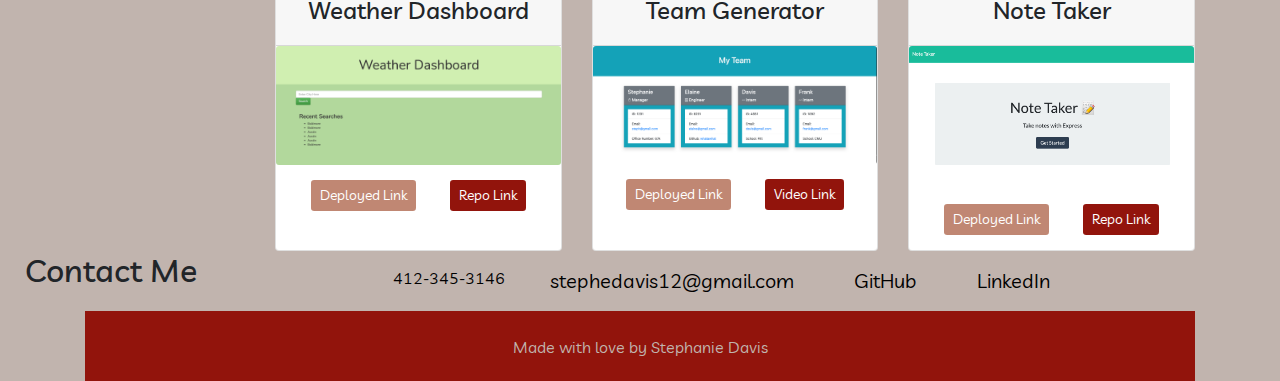
==== commit 14b0a33a: "changed email me to the actual email address for grading purposes; prefer email me" ====
--- a/index.html
+++ b/index.html
@@ -191,7 +191,7 @@
                 <ul class="nav text-center" id="contactsect">
                     <li class="nav-item">412-345-3146</li>
                     <li class="nav-item">
-                        <a class="foot" href="mailto:stephedavis12@gmail.com" target="_blank">Email Me</a>
+                        <a class="foot" href="mailto:stephedavis12@gmail.com" target="_blank">stephedavis12@gmail.com</a>
                     </li>
                     <li class="nav-item">
                         <a class="foot" href="https://github.com/whatawhat" target="_blank">GitHub</a>
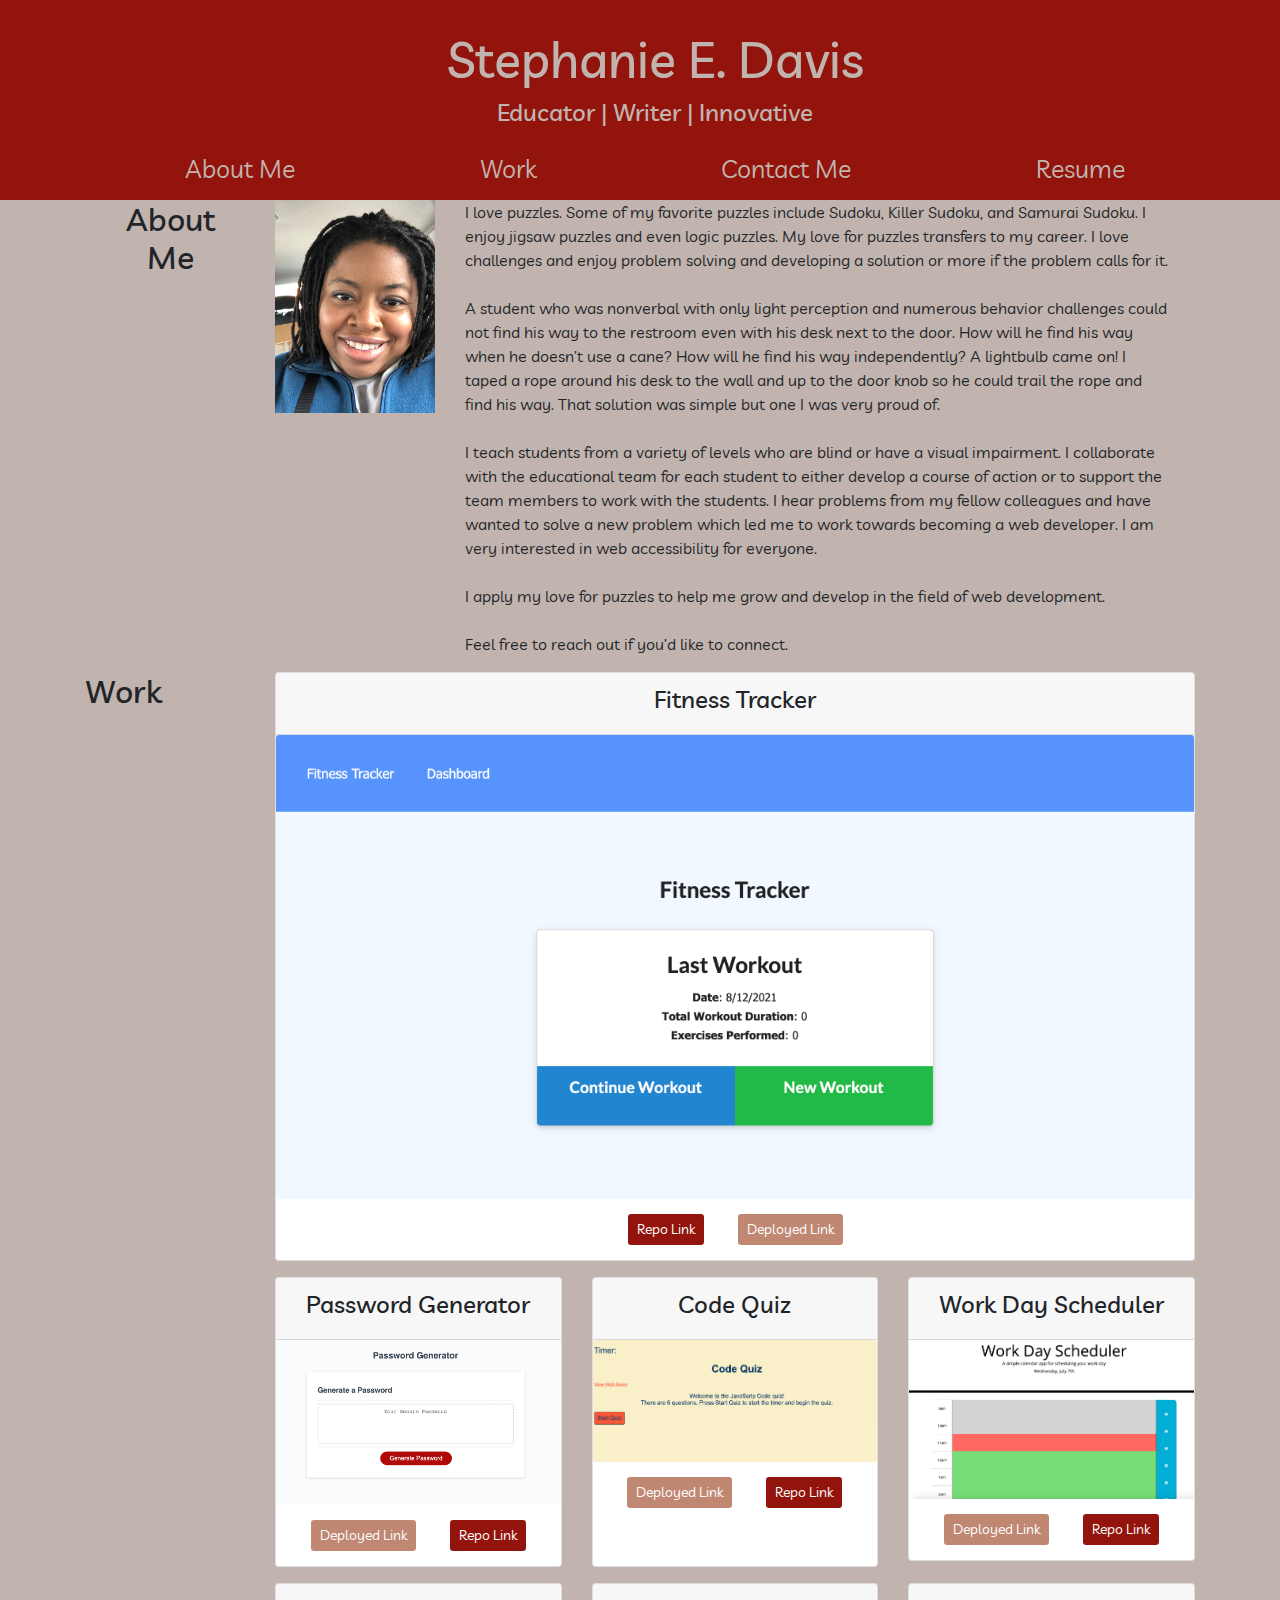
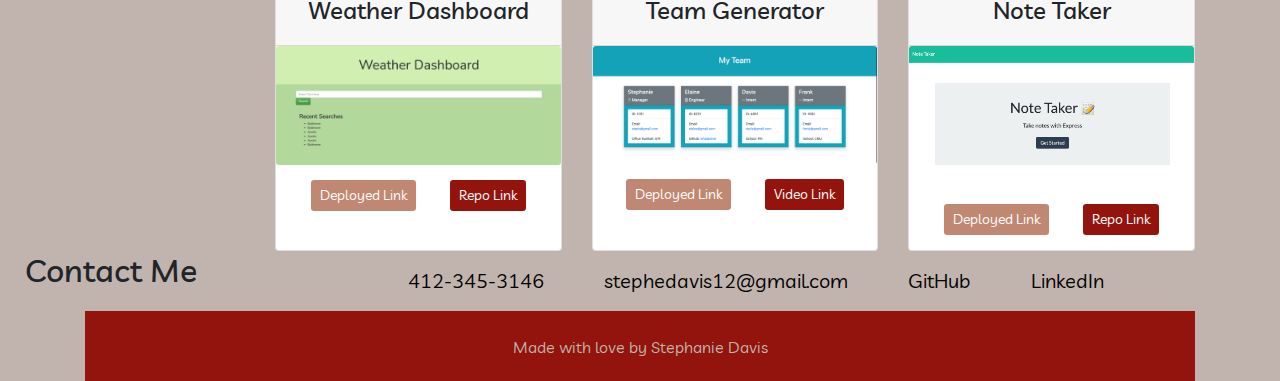
==== commit 2b7131ab: "made phone number mobile responsive" ====
--- a/index.html
+++ b/index.html
@@ -189,7 +189,9 @@
             </div>
             <div class="col-xs-12 col-sm-9 col-md-9 col-lg-9">
                 <ul class="nav text-center" id="contactsect">
-                    <li class="nav-item">412-345-3146</li>
+                    <li class="nav-item">
+                        <a class="foot" href="tel:+4123453146">412-345-3146</a>
+                    </li>
                     <li class="nav-item">
                         <a class="foot" href="mailto:stephedavis12@gmail.com" target="_blank">stephedavis12@gmail.com</a>
                     </li>
--- a/assets/css/style.css
+++ b/assets/css/style.css
@@ -366,7 +366,7 @@
     
     #Abme {
         padding-left: 20px;
-        font-size: 80%;
+        font-size: 100%;
     }
     
     #Work {
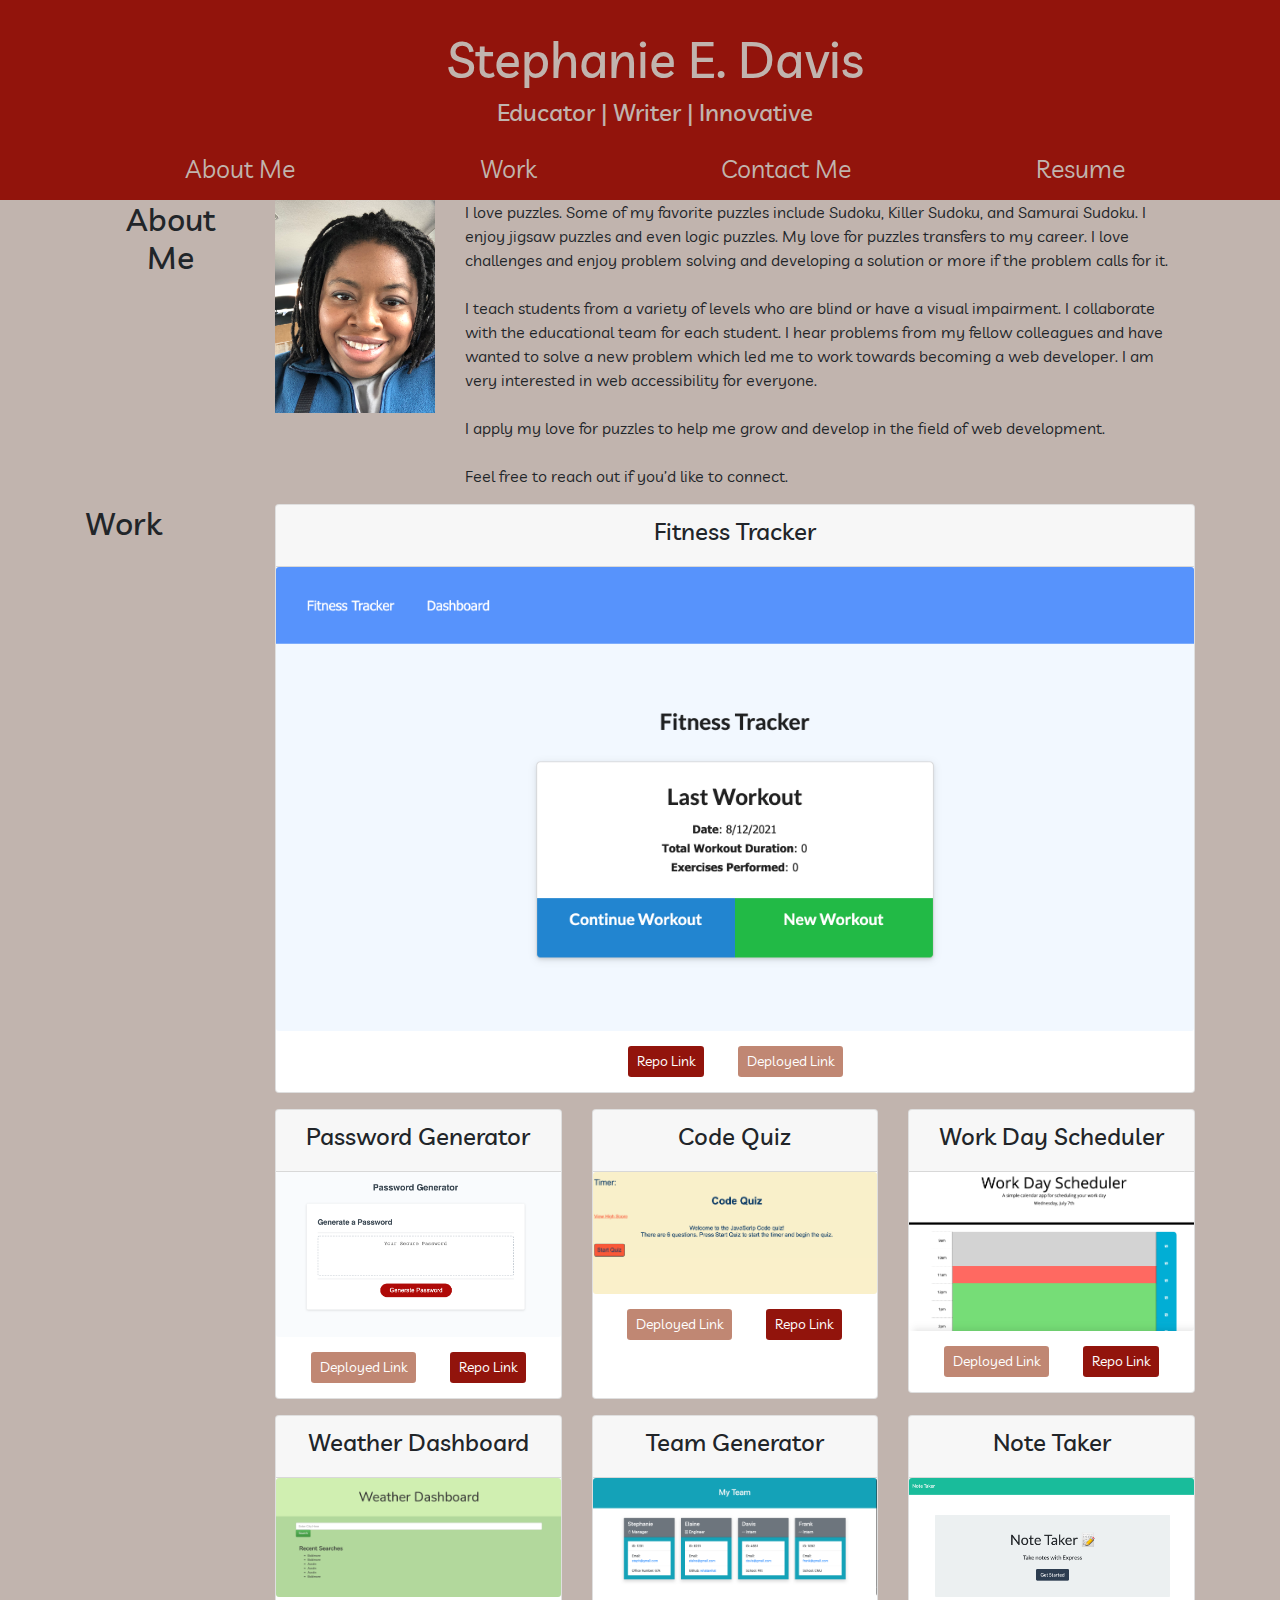
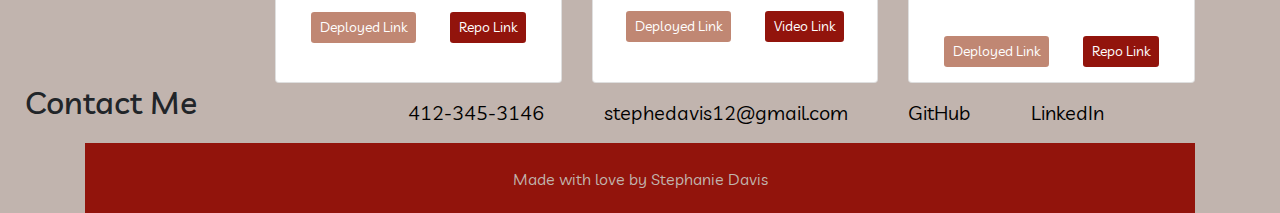
==== commit 80f46aa4: "updated bio statement" ====
--- a/index.html
+++ b/index.html
@@ -46,10 +46,8 @@
             </div>
             <div class="ol-xs-12 col-sm-12 col-md-8 col-lg-8">
             <p id="Abme">I love puzzles. Some of my favorite puzzles include Sudoku, Killer Sudoku, and Samurai Sudoku. I enjoy jigsaw puzzles and even logic puzzles. My love for puzzles transfers to my career. I love challenges and enjoy problem solving and developing a solution or more if the problem calls for it.<br><br>
-
-            A student who was nonverbal with only light perception and numerous behavior challenges could not find his way to the restroom even with his desk next to the door. How will he find his way when he doesn’t use a cane? How will he find his way independently? A lightbulb came on! I taped a rope around his desk to the wall and up to the door knob so he could trail the rope and find his way. That solution was simple but one I was very proud of.<br><br>
-                
-            I teach students from a variety of levels who are blind or have a visual impairment. I collaborate with the educational team for each student to either develop a course of action or to support the team members to work with the students. I hear problems from my fellow colleagues and have wanted to solve a new problem which led me to work towards becoming a web developer. I am very interested in web accessibility for everyone.<br><br>
+                
+            I teach students from a variety of levels who are blind or have a visual impairment. I collaborate with the educational team for each student. I hear problems from my fellow colleagues and have wanted to solve a new problem which led me to work towards becoming a web developer. I am very interested in web accessibility for everyone.<br><br>
                 
             I apply my love for puzzles to help me grow and develop in the field of web development.<br><br>
                 
